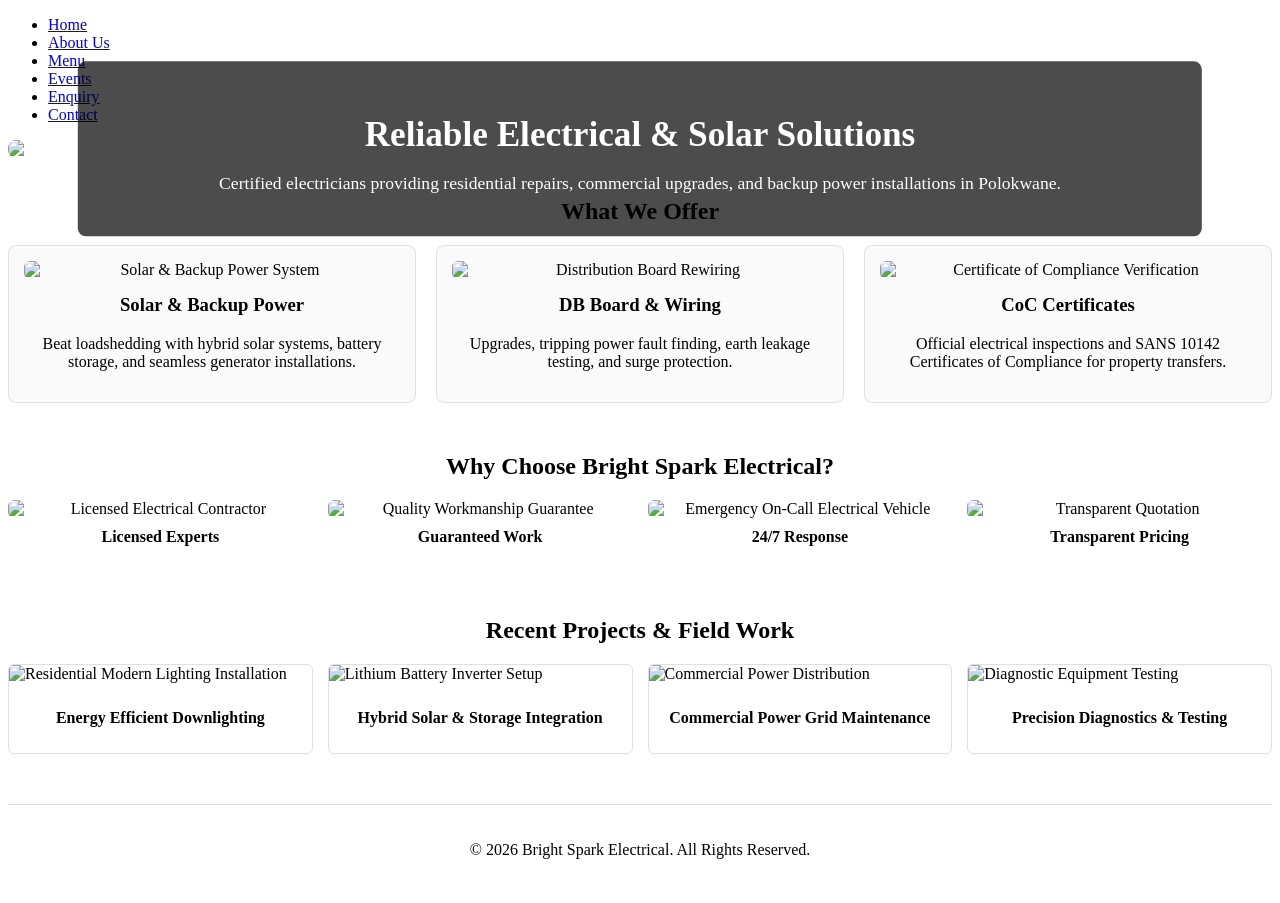
==== index.html @ 5223aad1 "PART 2 CSS" ====
<!DOCTYPE html>
<html lang="en">
<head>
    <meta charset="UTF-8">
    <meta name="viewport" content="width=device-width, initial-scale=1.0">
    <title>Bright Spark Electrical | Home & Commercial Power Solutions</title>
    <link rel="stylesheet" href="css/style.css">
</head>
<body>

    <header>
        <nav>
            <ul>
                <li><a href="index.html" class="active">Home</a></li>
                <li><a href="pages/aboutus.html">About Us</a></li>
                <li><a href="pages/menu.html">Menu</a></li>
                <li><a href="pages/events.html">Events</a></li>
                <li><a href="pages/enquiry.html">Enquiry</a></li>
                <li><a href="pages/contact.html">Contact</a></li>
            </ul>
        </nav>
    </header>

    <main>
        <!-- Hero Section -->
        <section class="hero-section" style="position: relative; text-align: center; color: white;">
            <img src="https://images.unsplash.com/photo-1621905251189-08b45d6a269e?q=80&w=1200&auto=format" alt="Bright Spark Electrician at Work" style="width: 100%; height: auto; display: block; border-radius: 8px;">
            <div class="hero-text" style="position: absolute; top: 50%; left: 50%; transform: translate(-50%, -50%); background: rgba(0, 0, 0, 0.7); padding: 25px; border-radius: 8px; width: 85%;">
                <h1 style="font-size: 2.2rem; margin-bottom: 10px;">Reliable Electrical & Solar Solutions</h1>
                <p style="font-size: 1.1rem;">Certified electricians providing residential repairs, commercial upgrades, and backup power installations in Polokwane.</p>
            </div>
        </section>

        <!-- Quick Services Overview -->
        <section class="services-overview" style="margin-top: 40px;">
            <h2 style="text-align: center; margin-bottom: 20px;">What We Offer</h2>
            <div class="cards-grid" style="display: grid; grid-template-columns: repeat(auto-fit, minmax(280px, 1fr)); gap: 20px;">
                
                <article class="card" style="border: 1px solid #e0e0e0; border-radius: 8px; padding: 15px; background: #fafafa; text-align: center;">
                    <img src="https://images.unsplash.com/photo-1509391365360-2e959784a276?q=80&w=800&auto=format" alt="Solar & Backup Power System" style="width: 100%; height: auto; display: block; border-radius: 6px;">
                    <h3 style="margin-top: 15px;">Solar & Backup Power</h3>
                    <p>Beat loadshedding with hybrid solar systems, battery storage, and seamless generator installations.</p>
                </article>

                <article class="card" style="border: 1px solid #e0e0e0; border-radius: 8px; padding: 15px; background: #fafafa; text-align: center;">
                    <img src="https://images.unsplash.com/photo-1558494949-ef010cbdcc31?q=80&w=800&auto=format" alt="Distribution Board Rewiring" style="width: 100%; height: auto; display: block; border-radius: 6px;">
                    <h3 style="margin-top: 15px;">DB Board & Wiring</h3>
                    <p>Upgrades, tripping power fault finding, earth leakage testing, and surge protection.</p>
                </article>

                <article class="card" style="border: 1px solid #e0e0e0; border-radius: 8px; padding: 15px; background: #fafafa; text-align: center;">
                    <img src="https://images.unsplash.com/photo-1454165804606-c3d57bc86b40?q=80&w=800&auto=format" alt="Certificate of Compliance Verification" style="width: 100%; height: auto; display: block; border-radius: 6px;">
                    <h3 style="margin-top: 15px;">CoC Certificates</h3>
                    <p>Official electrical inspections and SANS 10142 Certificates of Compliance for property transfers.</p>
                </article>

            </div>
        </section>

        <!-- Why Choose Us Gallery Section -->
        <section class="why-us" style="margin-top: 50px; margin-bottom: 40px;">
            <h2 style="text-align: center; margin-bottom: 20px;">Why Choose Bright Spark Electrical?</h2>
            <div class="gallery-grid" style="display: grid; grid-template-columns: repeat(auto-fit, minmax(220px, 1fr)); gap: 15px;">
                <div class="gallery-item" style="text-align: center;">
                    <img src="https://images.unsplash.com/photo-1581092160607-ee22621dd758?q=80&w=600&auto=format" alt="Licensed Electrical Contractor" style="width: 100%; height: auto; display: block; border-radius: 6px;">
                    <h4 style="margin-top: 10px;">Licensed Experts</h4>
                </div>
                <div class="gallery-item" style="text-align: center;">
                    <img src="https://images.unsplash.com/photo-1521791136064-7986c2920216?q=80&w=600&auto=format" alt="Quality Workmanship Guarantee" style="width: 100%; height: auto; display: block; border-radius: 6px;">
                    <h4 style="margin-top: 10px;">Guaranteed Work</h4>
                </div>
                <div class="gallery-item" style="text-align: center;">
                    <img src="https://images.unsplash.com/photo-1581092335397-9583fe92d232?q=80&w=600&auto=format" alt="Emergency On-Call Electrical Vehicle" style="width: 100%; height: auto; display: block; border-radius: 6px;">
                    <h4 style="margin-top: 10px;">24/7 Response</h4>
                </div>
                <div class="gallery-item" style="text-align: center;">
                    <img src="https://images.unsplash.com/photo-1554224155-8d04cb21cd6c?q=80&w=600&auto=format" alt="Transparent Quotation" style="width: 100%; height: auto; display: block; border-radius: 6px;">
                    <h4 style="margin-top: 10px;">Transparent Pricing</h4>
                </div>
            </div>
        </section>

        <!-- Additional Projects Gallery Section -->
        <section class="recent-projects" style="margin-top: 50px; margin-bottom: 50px;">
            <h2 style="text-align: center; margin-bottom: 20px;">Recent Projects & Field Work</h2>
            <div class="projects-grid" style="display: grid; grid-template-columns: repeat(auto-fit, minmax(220px, 1fr)); gap: 15px;">
                
                <div class="project-card" style="border: 1px solid #e0e0e0; border-radius: 6px; overflow: hidden; background: #fff;">
                    <img src="https://images.unsplash.com/photo-1513506003901-1e6a229e2d15?q=80&w=600&auto=format" alt="Residential Modern Lighting Installation" style="width: 100%; height: auto; display: block;">
                    <p style="padding: 10px; text-align: center; font-weight: bold;">Energy Efficient Downlighting</p>
                </div>

                <div class="project-card" style="border: 1px solid #e0e0e0; border-radius: 6px; overflow: hidden; background: #fff;">
                    <img src="https://images.unsplash.com/photo-1542332213-9b5a5a3fad35?q=80&w=600&auto=format" alt="Lithium Battery Inverter Setup" style="width: 100%; height: auto; display: block;">
                    <p style="padding: 10px; text-align: center; font-weight: bold;">Hybrid Solar & Storage Integration</p>
                </div>

                <div class="project-card" style="border: 1px solid #e0e0e0; border-radius: 6px; overflow: hidden; background: #fff;">
                    <img src="https://images.unsplash.com/photo-1497435334941-8c899ee9e8e9?q=80&w=600&auto=format" alt="Commercial Power Distribution" style="width: 100%; height: auto; display: block;">
                    <p style="padding: 10px; text-align: center; font-weight: bold;">Commercial Power Grid Maintenance</p>
                </div>

                <div class="project-card" style="border: 1px solid #e0e0e0; border-radius: 6px; overflow: hidden; background: #fff;">
                    <img src="https://images.unsplash.com/photo-1581092580497-e0d23cbdf1dc?q=80&w=600&auto=format" alt="Diagnostic Equipment Testing" style="width: 100%; height: auto; display: block;">
                    <p style="padding: 10px; text-align: center; font-weight: bold;">Precision Diagnostics & Testing</p>
                </div>

            </div>
        </section>

    </main>

    <footer class="main-footer" style="margin-top: 40px; text-align: center; padding: 20px 0; border-top: 1px solid #ddd;">
        <div class="footer-content">
            <p>&copy; 2026 Bright Spark Electrical. All Rights Reserved.</p>
        </div>
    </footer>

</body>
</html>
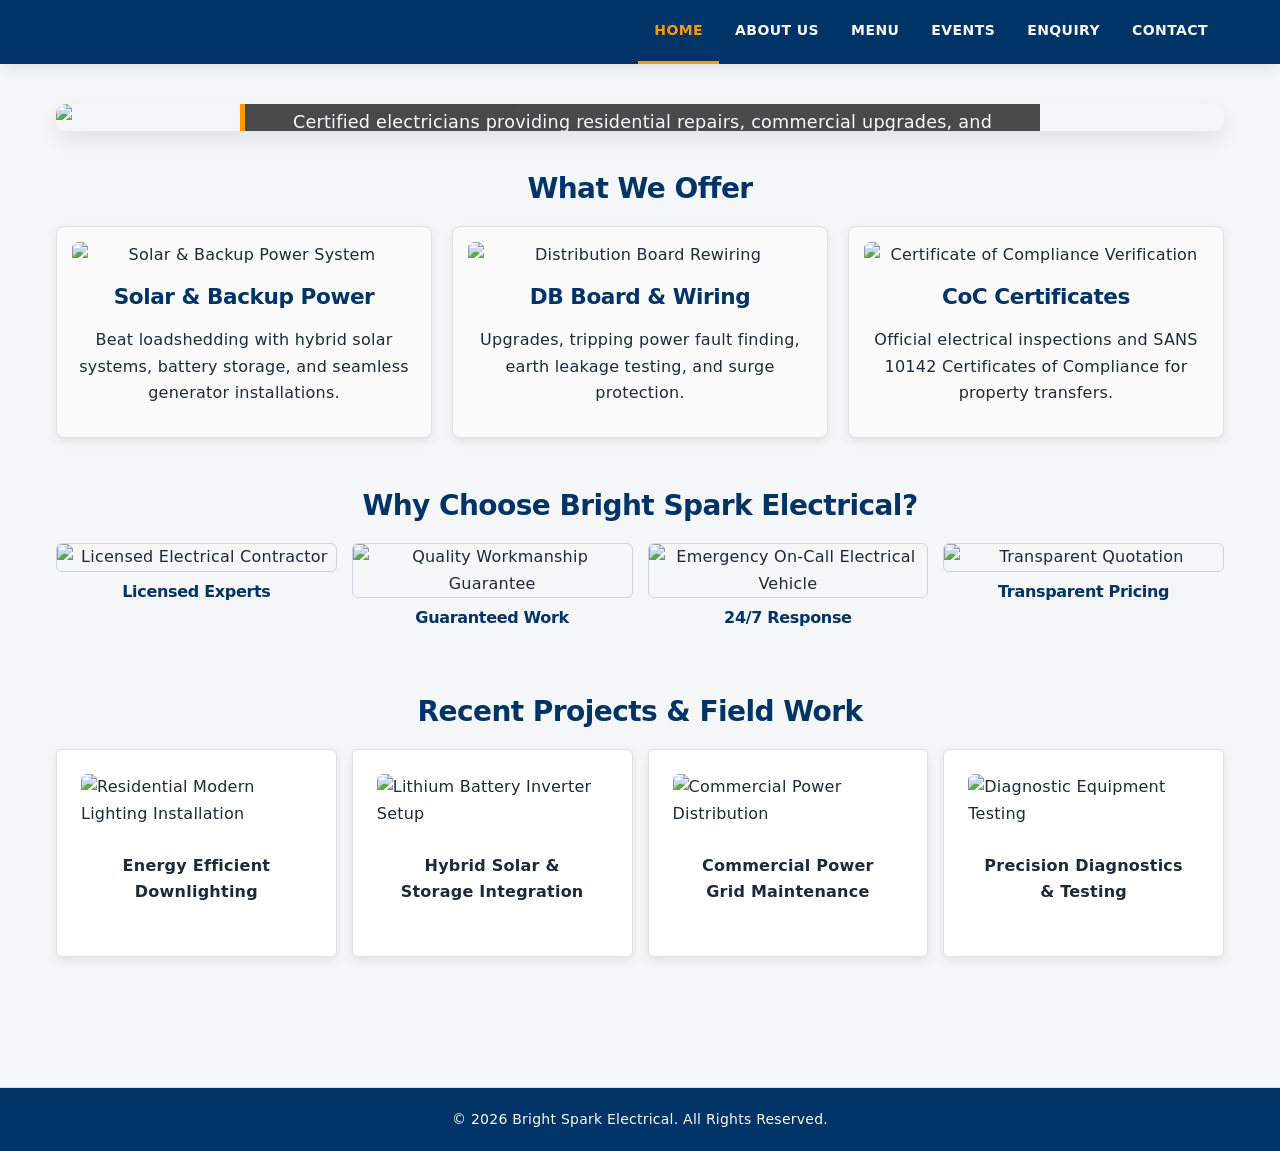
==== commit 8eda95bd: "updated css css" ====
--- a/index.html
+++ b/index.html
@@ -4,7 +4,7 @@
     <meta charset="UTF-8">
     <meta name="viewport" content="width=device-width, initial-scale=1.0">
     <title>Bright Spark Electrical | Home & Commercial Power Solutions</title>
-    <link rel="stylesheet" href="css/style.css">
+    <link rel="stylesheet" href="./Micellanous/style.css">
 </head>
 <body>
 
--- a/Micellanous/style.css
+++ b/Micellanous/style.css
@@ -0,0 +1,479 @@
+/* ==========================================================================
+   1. CSS RESET & GLOBAL BOX-SIZING
+   ========================================================================== */
+*, *::before, *::after {
+    box-sizing: border-box;
+    margin: 0;
+    padding: 0;
+}
+
+html {
+    font-size: 100%; /* 16px base font size */
+    scroll-behavior: smooth;
+}
+
+body {
+    background-color: var(--color-bg-light);
+    color: var(--color-text-dark);
+    font-family: var(--font-primary);
+    font-size: 1rem;
+    line-height: 1.65;
+    letter-spacing: 0.015em;
+    min-height: 100vh;
+    display: flex;
+    flex-direction: column;
+}
+
+/* ==========================================================================
+   2. CUSTOM VARIABLES (DESIGN TOKENS)
+   ========================================================================== */
+:root {
+    /* Color Palette */
+    --color-primary: #003366;       /* Deep Electrical Navy */
+    --color-primary-hover: #002244;
+    --color-accent: #ff9900;        /* Bright Spark Amber/Gold */
+    --color-accent-hover: #e68a00;
+    --color-text-dark: #1e293b;     /* Charcoal body text */
+    --color-text-light: #f8fafc;    /* Clean off-white */
+    --color-bg-light: #f4f6f8;
+    --color-bg-card: #ffffff;
+    --color-border: #cbd5e1;
+    --color-shadow: rgba(0, 0, 0, 0.08);
+    --color-shadow-hover: rgba(0, 0, 0, 0.16);
+
+    /* Typography Scale */
+    --font-primary: 'Segoe UI', system-ui, -apple-system, BlinkMacSystemFont, Roboto, sans-serif;
+    --fs-h1: 2.25rem;  /* 36px */
+    --fs-h2: 1.75rem;  /* 28px */
+    --fs-h3: 1.35rem;  /* 21.6px */
+    --fs-body: 1rem;    /* 16px */
+    --fs-small: 0.875rem; /* 14px */
+
+    /* Spacing Scale */
+    --spacing-xs: 0.5rem;   /* 8px */
+    --spacing-sm: 1rem;     /* 16px */
+    --spacing-md: 1.5rem;   /* 24px */
+    --spacing-lg: 2.5rem;   /* 40px */
+    --spacing-xl: 4rem;     /* 64px */
+
+    /* Visual Decor */
+    --radius-sm: 6px;
+    --radius-md: 10px;
+    --transition-fast: all 0.25s ease-in-out;
+}
+
+/* ==========================================================================
+   3. BASE TYPOGRAPHY
+   ========================================================================== */
+h1, h2, h3, h4 {
+    color: var(--color-primary);
+    font-weight: 700;
+    line-height: 1.25;
+    letter-spacing: -0.02em;
+    margin-bottom: var(--spacing-sm);
+}
+
+h1 { font-size: var(--fs-h1); }
+h2 { font-size: var(--fs-h2); }
+h3 { font-size: var(--fs-h3); }
+
+p {
+    margin-bottom: var(--spacing-sm);
+}
+
+a {
+    color: var(--color-primary);
+    text-decoration: none;
+    transition: var(--transition-fast);
+}
+
+a:hover, a:focus {
+    color: var(--color-accent);
+}
+
+ul, ol {
+    list-style-position: inside;
+    margin-bottom: var(--spacing-sm);
+}
+
+/* ==========================================================================
+   4. LAYOUT & CONTAINER STRUCTURE
+   ========================================================================== */
+header {
+    background-color: var(--color-primary);
+    box-shadow: 0 4px 12px var(--color-shadow);
+    position: sticky;
+    top: 0;
+    z-index: 1000;
+}
+
+nav {
+    max-width: 1200px;
+    margin: 0 auto;
+    padding: 0 var(--spacing-sm);
+}
+
+nav ul {
+    display: flex;
+    justify-content: flex-end;
+    align-items: center;
+    list-style: none;
+    margin: 0;
+    padding: 0;
+}
+
+nav ul li a {
+    color: var(--color-text-light);
+    display: inline-block;
+    padding: 1.2rem 1rem;
+    font-weight: 600;
+    letter-spacing: 0.03em;
+    text-transform: uppercase;
+    font-size: var(--fs-small);
+    border-bottom: 3px solid transparent;
+}
+
+/* Active Page & Hover States */
+nav ul li a:hover,
+nav ul li a:focus {
+    color: var(--color-accent);
+    background-color: rgba(255, 255, 255, 0.05);
+}
+
+nav ul li a.active {
+    color: var(--color-accent);
+    border-bottom-color: var(--color-accent);
+}
+
+main {
+    flex: 1;
+    max-width: 1200px;
+    width: 100%;
+    margin: 0 auto;
+    padding: var(--spacing-lg) var(--spacing-sm);
+}
+
+/* Section Header Banners */
+.page-title {
+    text-align: center;
+    margin-bottom: var(--spacing-lg);
+}
+
+.page-title p {
+    color: #475569;
+    font-size: 1.125rem;
+    max-width: 700px;
+    margin: 0 auto;
+}
+
+/* ==========================================================================
+   5. GRID & FLEXBOX COMPONENT STYLES
+   ========================================================================== */
+/* Hero Banner Component */
+.hero-section {
+    position: relative;
+    border-radius: var(--radius-md);
+    overflow: hidden;
+    margin-bottom: var(--spacing-lg);
+    box-shadow: 0 8px 20px var(--color-shadow);
+}
+
+.hero-section img {
+    width: 100%;
+    height: 420px;
+    object-fit: cover;
+    display: block;
+}
+
+.hero-text {
+    position: absolute;
+    top: 50%;
+    left: 50%;
+    transform: translate(-50%, -50%);
+    background: rgba(0, 51, 102, 0.88);
+    color: var(--color-text-light);
+    padding: var(--spacing-md) var(--spacing-lg);
+    border-radius: var(--radius-sm);
+    text-align: center;
+    width: 85%;
+    max-width: 800px;
+    backdrop-filter: blur(4px);
+    border-left: 5px solid var(--color-accent);
+}
+
+.hero-text h1 {
+    color: var(--color-text-light);
+    margin-bottom: var(--spacing-xs);
+}
+
+/* Multi-Column Cards Grid */
+.cards-grid, .projects-grid, .values-grid, .team-grid {
+    display: grid;
+    grid-template-columns: repeat(auto-fit, minmax(280px, 1fr));
+    gap: var(--spacing-md);
+}
+
+.card, .project-card, .value-card, .team-card, .contact-card, .map-card {
+    background-color: var(--color-bg-card);
+    border: 1px solid var(--color-border);
+    border-radius: var(--radius-sm);
+    padding: var(--spacing-md);
+    box-shadow: 0 4px 10px var(--color-shadow);
+    transition: var(--transition-fast);
+}
+
+/* Card Hover Interactions */
+.card:hover, .project-card:hover, .team-card:hover, .value-card:hover {
+    transform: translateY(-6px);
+    box-shadow: 0 12px 24px var(--color-shadow-hover);
+    border-color: var(--color-accent);
+}
+
+.card img, .project-card img, .team-card img, .value-card img {
+    width: 100%;
+    height: 200px;
+    object-fit: cover;
+    border-radius: var(--radius-sm);
+    margin-bottom: var(--spacing-sm);
+}
+
+/* Image Galleries */
+.gallery-grid, .event-gallery, .story-gallery {
+    display: grid;
+    grid-template-columns: repeat(auto-fit, minmax(180px, 1fr));
+    gap: var(--spacing-sm);
+    margin-top: var(--spacing-sm);
+}
+
+.gallery-grid img, .event-gallery img, .story-gallery img {
+    width: 100%;
+    height: 160px;
+    object-fit: cover;
+    border-radius: var(--radius-sm);
+    border: 1px solid var(--color-border);
+    transition: var(--transition-fast);
+}
+
+.gallery-grid img:hover, .event-gallery img:hover, .story-gallery img:hover {
+    transform: scale(1.03);
+    border-color: var(--color-accent);
+}
+
+/* Structured Form Styling */
+.form-section {
+    max-width: 800px;
+    margin: 0 auto;
+    background: var(--color-bg-card);
+    padding: var(--spacing-lg);
+    border-radius: var(--radius-md);
+    border: 1px solid var(--color-border);
+    box-shadow: 0 6px 18px var(--color-shadow);
+}
+
+fieldset {
+    border: 1px solid var(--color-border);
+    padding: var(--spacing-md);
+    border-radius: var(--radius-sm);
+    margin-bottom: var(--spacing-md);
+}
+
+legend {
+    color: var(--color-primary);
+    font-weight: 700;
+    padding: 0 var(--spacing-xs);
+}
+
+.form-group {
+    margin-bottom: var(--spacing-sm);
+}
+
+.form-group label {
+    display: block;
+    font-weight: 600;
+    margin-bottom: 0.35rem;
+    color: var(--color-text-dark);
+}
+
+.form-group input,
+.form-group select,
+.form-group textarea {
+    width: 100%;
+    padding: 0.75rem;
+    border: 1px solid var(--color-border);
+    border-radius: var(--radius-sm);
+    font-family: inherit;
+    font-size: var(--fs-body);
+    background-color: #f9fafb;
+    transition: var(--transition-fast);
+}
+
+.form-group input:focus,
+.form-group select:focus,
+.form-group textarea:focus {
+    outline: none;
+    border-color: var(--color-primary);
+    background-color: #ffffff;
+    box-shadow: 0 0 0 3px rgba(0, 51, 102, 0.15);
+}
+
+/* Button & Interactive States */
+.btn {
+    display: inline-block;
+    padding: 0.85rem 1.75rem;
+    font-size: 1rem;
+    font-weight: 700;
+    text-align: center;
+    border: none;
+    border-radius: var(--radius-sm);
+    cursor: pointer;
+    transition: var(--transition-fast);
+}
+
+.btn-primary {
+    background-color: var(--color-accent);
+    color: #000000;
+}
+
+.btn-primary:hover, .btn-primary:focus {
+    background-color: var(--color-accent-hover);
+    transform: translateY(-2px);
+    box-shadow: 0 4px 12px rgba(230, 138, 0, 0.3);
+}
+
+.btn-primary:active {
+    transform: translateY(0);
+}
+
+/* Contact Layout Grid */
+.contact-details-grid {
+    display: grid;
+    grid-template-columns: 1fr 1fr;
+    gap: var(--spacing-md);
+}
+
+/* Custom Pseudo-Classes Utility */
+.cards-grid article:nth-child(even) {
+    background-color: #f8fafc;
+}
+
+/* ==========================================================================
+   6. FOOTER STYLING
+   ========================================================================== */
+.main-footer {
+    background-color: var(--color-primary);
+    color: var(--color-text-light);
+    text-align: center;
+    padding: var(--spacing-md) 0;
+    margin-top: auto;
+    border-top: 4px solid var(--color-accent);
+}
+
+.main-footer p {
+    margin: 0;
+    font-size: var(--fs-small);
+}
+
+/* ==========================================================================
+   7. RESPONSIVE MEDIA QUERIES (BREAKPOINTS)
+   ========================================================================== */
+
+/* --------------------------------------------------------------------------
+   TABLET BREAKPOINT (max-width: 1023px)
+   -------------------------------------------------------------------------- */
+@media screen and (max-width: 1023px) {
+    :root {
+        --fs-h1: 1.85rem;
+        --fs-h2: 1.5rem;
+    }
+
+    main {
+        padding: var(--spacing-md) var(--spacing-sm);
+    }
+
+    .hero-section img {
+        height: 320px;
+    }
+
+    .hero-text {
+        width: 90%;
+        padding: var(--spacing-sm);
+    }
+
+    .contact-details-grid {
+        grid-template-columns: 1fr; /* Stack contact info and map vertically */
+    }
+
+    .cards-grid, .projects-grid, .team-grid {
+        grid-template-columns: repeat(2, 1fr); /* 2 Columns on Tablet */
+    }
+}
+
+/* --------------------------------------------------------------------------
+   MOBILE BREAKPOINT (max-width: 767px)
+   -------------------------------------------------------------------------- */
+@media screen and (max-width: 767px) {
+    :root {
+        --fs-h1: 1.5rem;
+        --fs-h2: 1.25rem;
+        --fs-h3: 1.1rem;
+        --fs-body: 0.95rem;
+    }
+
+    /* Stacked Mobile Navigation Menu */
+    nav ul {
+        flex-direction: column;
+        width: 100%;
+        padding: var(--spacing-xs) 0;
+    }
+
+    nav ul li {
+        width: 100%;
+        text-align: center;
+    }
+
+    nav ul li a {
+        width: 100%;
+        padding: 0.75rem var(--spacing-sm);
+        border-bottom: 1px solid rgba(255, 255, 255, 0.1);
+    }
+
+    nav ul li a.active {
+        border-bottom: 1px solid var(--color-accent);
+        background-color: rgba(255, 255, 255, 0.08);
+    }
+
+    /* Single-Column Stack Layout */
+    .cards-grid, 
+    .projects-grid, 
+    .values-grid, 
+    .team-grid, 
+    .gallery-grid, 
+    .event-gallery, 
+    .story-gallery {
+        grid-template-columns: 1fr; /* Single column on phone screens */
+    }
+
+    .hero-section img {
+        height: 250px;
+    }
+
+    .hero-text {
+        position: relative;
+        top: 0;
+        left: 0;
+        transform: none;
+        width: 100%;
+        background: var(--color-primary);
+        border-radius: 0;
+        border-left: none;
+        border-top: 4px solid var(--color-accent);
+    }
+
+    .form-section {
+        padding: var(--spacing-sm);
+    }
+
+    .btn {
+        width: 100%; /* Full width submit buttons on mobile */
+    }
+}
